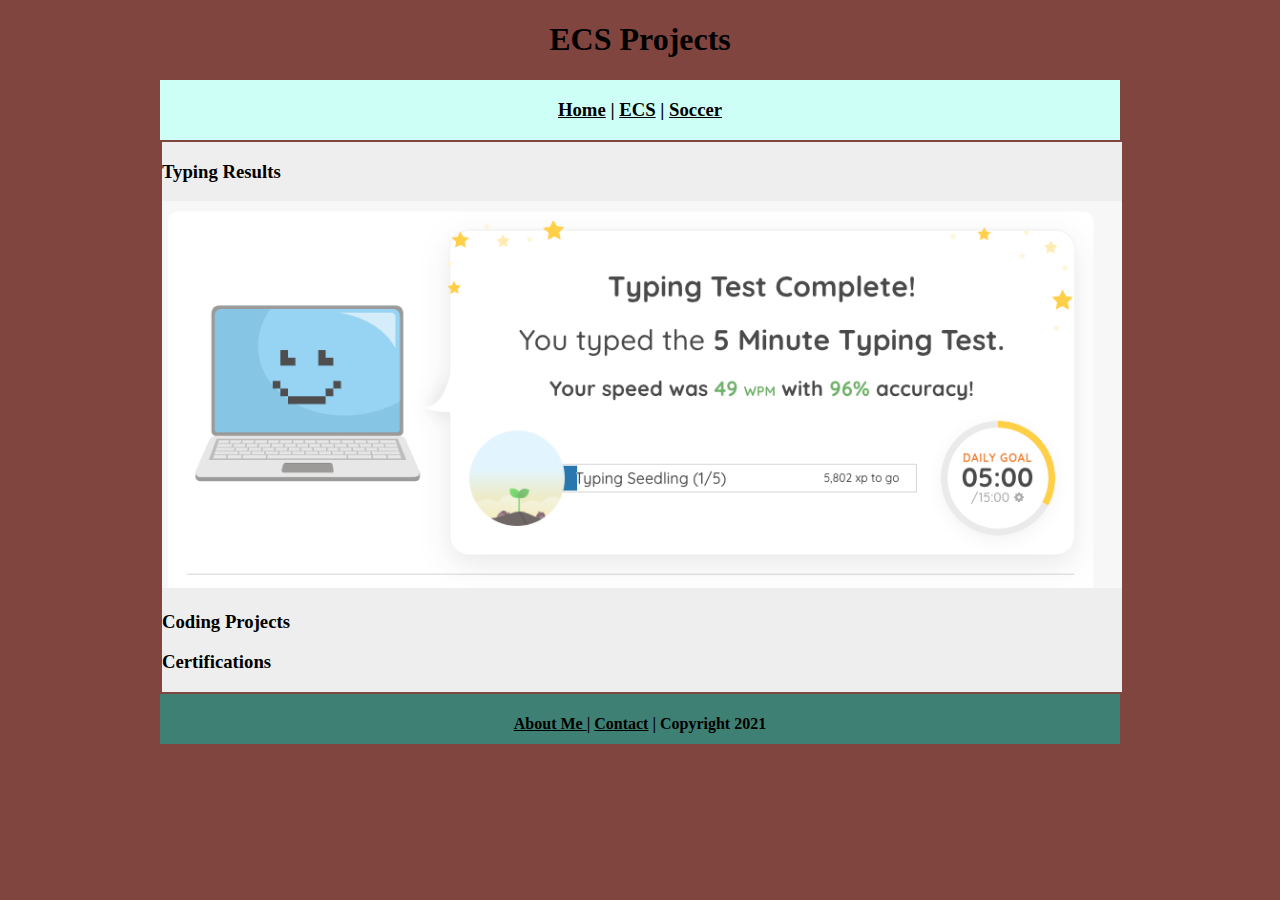
==== ecs/index.html @ b3dca617 "Update index.html" ====
<!DOCTYPE html>
<html class="homePage">
<head>
	<!-- This is a comment! Text here will be ignored by the browser. -->
	<meta charset="UTF-8">
	<title> ECS Projects </title>
	<link href="../myCSS.css" rel="stylesheet" type="text/css">
</head>
<body>
<div class="container">
  <div class="header">
  	<h1> ECS Projects </h1>
  </div>
  <div class="nav">
    <h3> <a href="../index.html">Home</a> | <a href="index.html">ECS</a> | <a href="../soccer/index.html">Soccer</a> </h3>
  </div>
  <div class="content">
	  <h3>Typing Results</h3>
	  <img src="../images/Typing.png" alt="Typing Test" width="960" float="right" >
          <h3>Coding Projects</h3>
	  <h3>Certifications</h3>
  </div>
  <div class="footer">
    <h4> <a href="../aboutme.html">About Me </a> | <a href="mailto:9657244@graniteschools.org">Contact</a> | Copyright 2021</h4>
  </div>
</div>
</body>
</html>
---- myCSS.css ----
@charset "UTF-8";
/* This is a comment! Text here will be ignored by the browser. */
body {
	margin: 0 auto;
	font: Bradley Hand, cursive;
}
.homePage {
	background: #80453E;
}
.container {
	width: 960px;
	margin: 0 auto;
}
.header {
	font: Bradley Hand, cursive;
	color:
	background: #FFD3CF;
	text-align: center;
	margin: 0px;
	padding: 5;
	float: left;
	width: 100%;
	height: 80px;
	
}
.nav {
	background: #CEFFF6;
	margin: 0px;
	padding: 5;
	float: left;
	width: 100%;
	height: 60px;
	text-align: center;
}
.content {
	background: #EEEEEE;
	margin: 2px;
	float: left;
	width: 100%;
	text-align: left-side;
}
.footer {
	background: #3E8074;
	margin: 0px;
	float: left;
	width: 100%;
	height: 50px;
	text-align: center;
}
a:link {
     color: #000000;
}
a:visited {
     color: #000;
}
a:hover, a:active, a:focus { 
     text-decoration: underline;
}
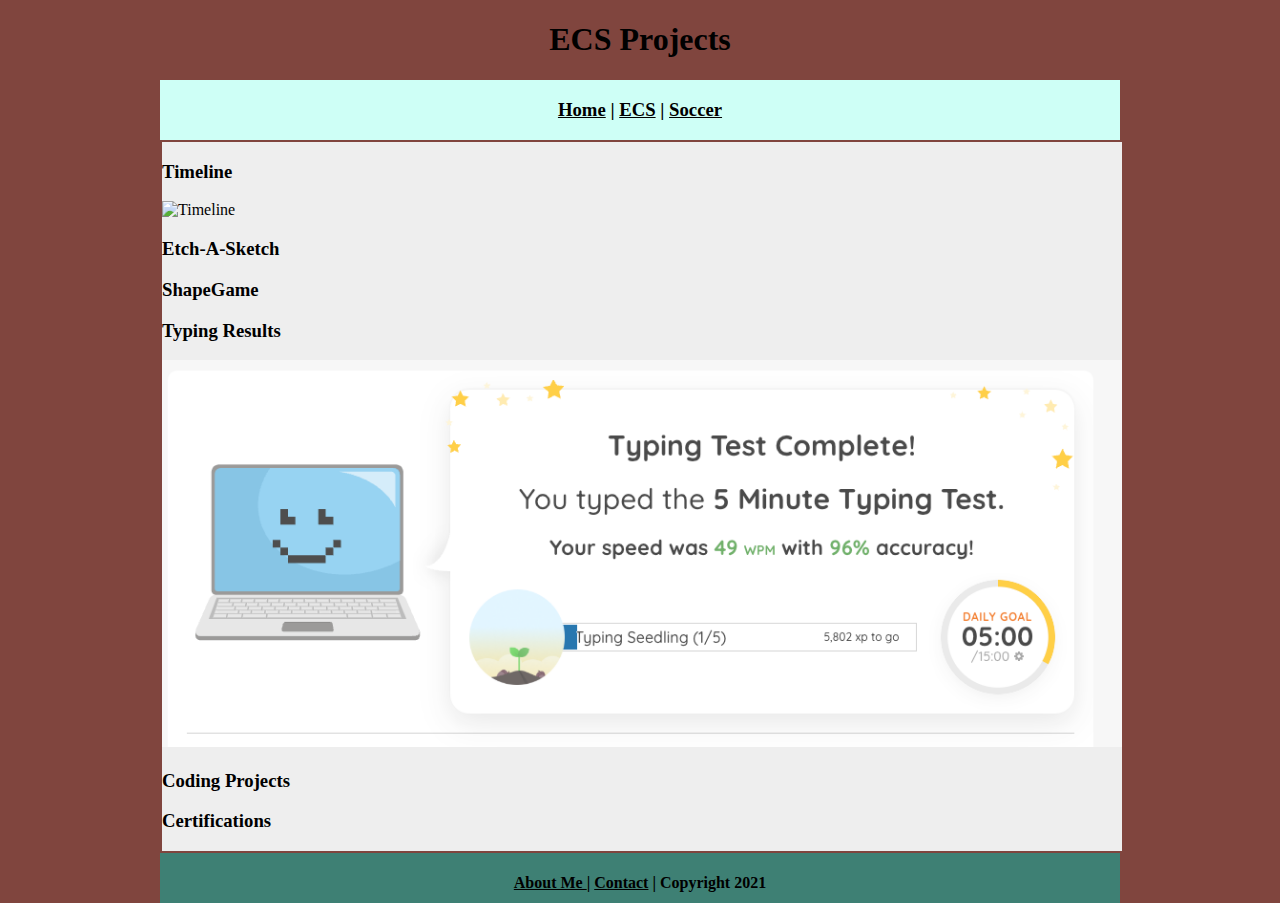
==== commit 37be3bf4: "Update index.html" ====
--- a/ecs/index.html
+++ b/ecs/index.html
@@ -15,8 +15,17 @@
     <h3> <a href="../index.html">Home</a> | <a href="index.html">ECS</a> | <a href="../soccer/index.html">Soccer</a> </h3>
   </div>
   <div class="content">
+
+	  <h3>Timeline</h3>
+	  <img src="" alt="Timeline" width="960" >
+
+	  <h3>Etch-A-Sketch</h3>
+
+	  <h3>ShapeGame</h3>
+
+	  
 	  <h3>Typing Results</h3>
-	  <img src="../images/Typing.png" alt="Typing Test" width="960" float="right" >
+	  <img src="../images/Typing.png" alt="Typing Test" width="960" >
           <h3>Coding Projects</h3>
 	  <h3>Certifications</h3>
   </div>
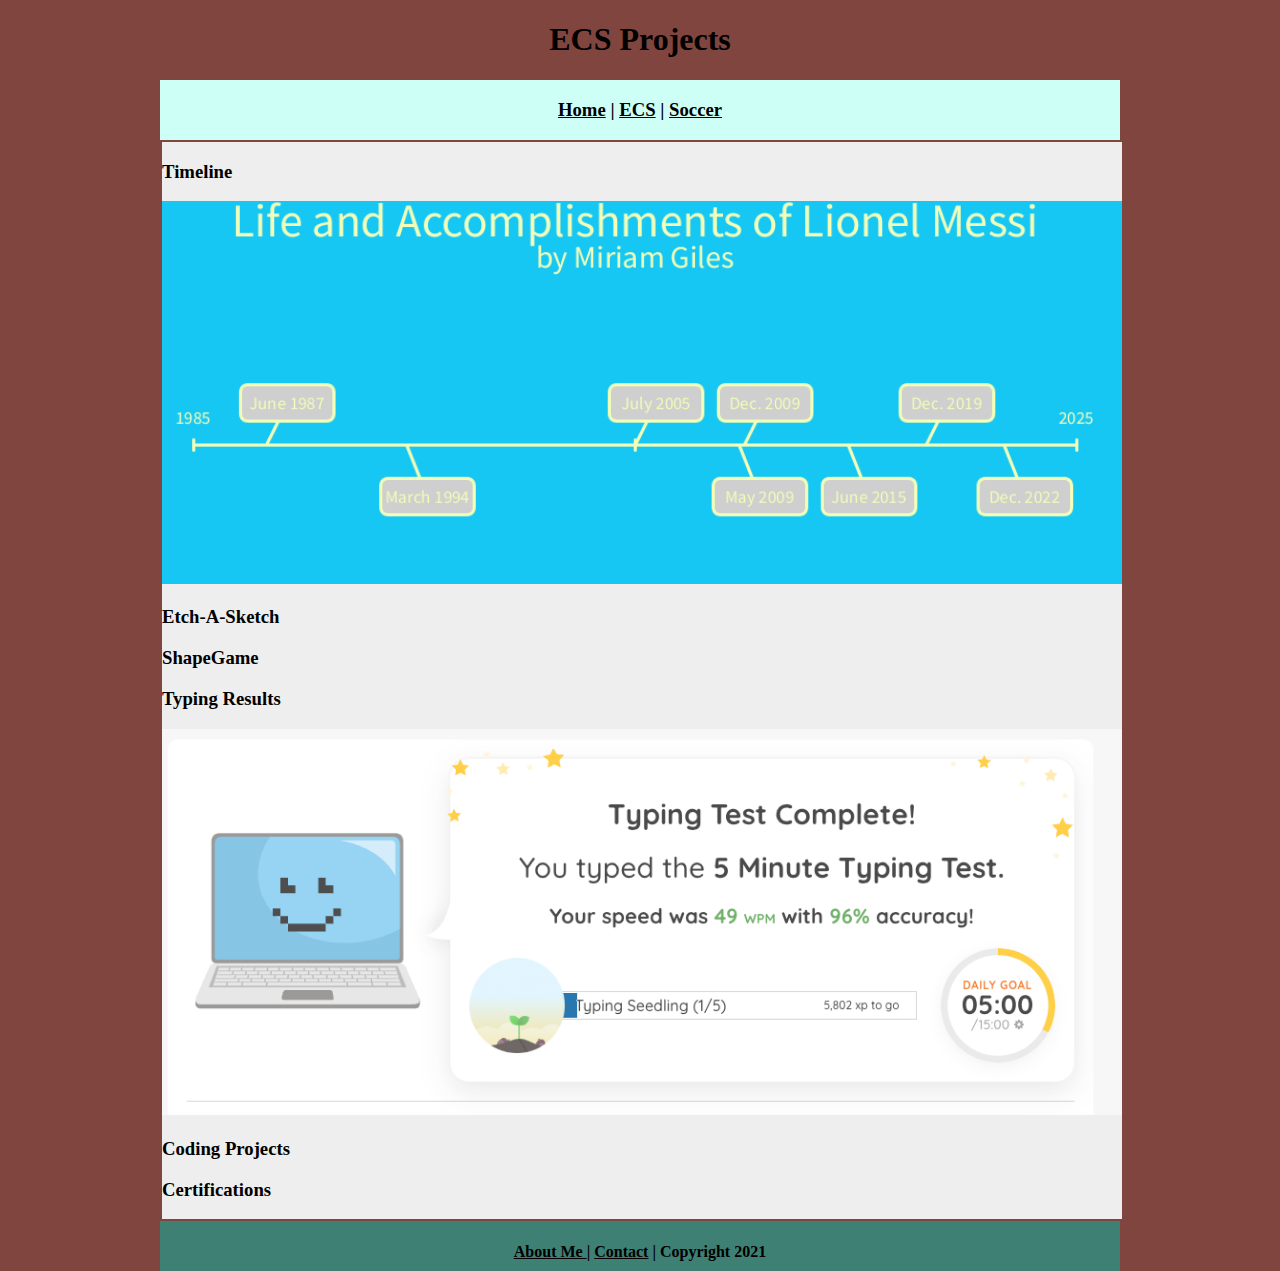
==== commit 08d2db10: "Update index.html" ====
--- a/ecs/index.html
+++ b/ecs/index.html
@@ -17,7 +17,7 @@
   <div class="content">
 
 	  <h3>Timeline</h3>
-	  <img src="" alt="Timeline" width="960" >
+	  <img src="../images/Timeline.png" alt="Timeline" width="960" >
 
 	  <h3>Etch-A-Sketch</h3>
 
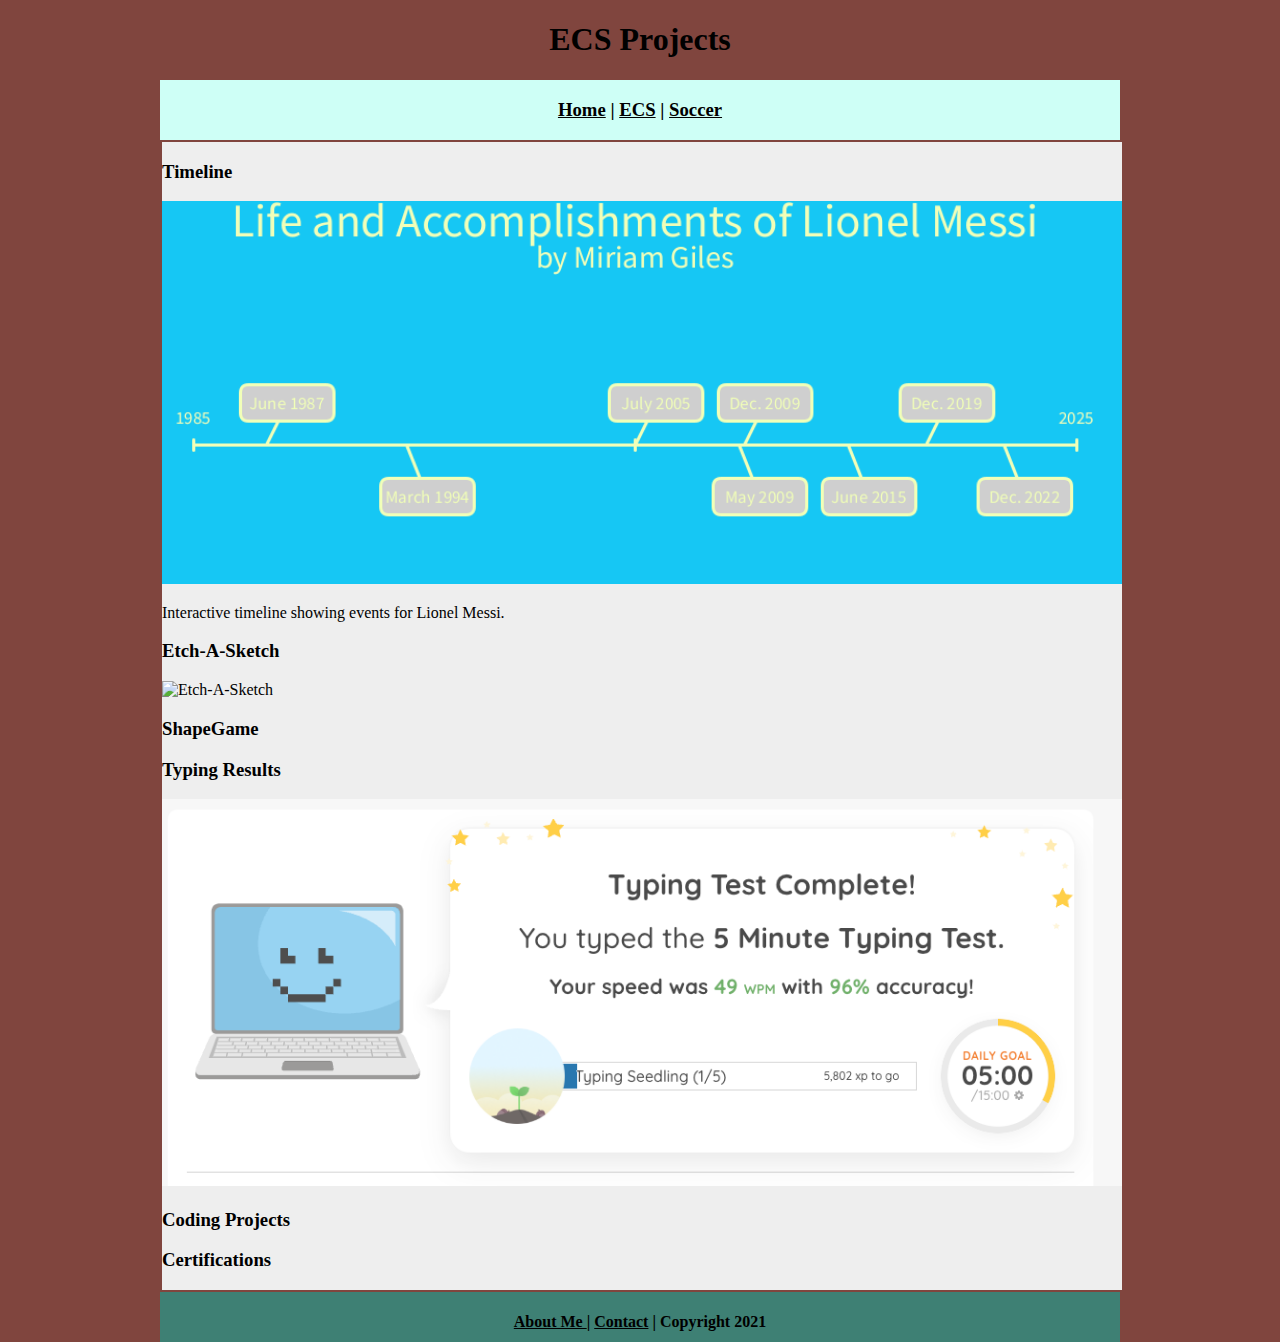
==== commit 890a302e: "Update index.html" ====
--- a/ecs/index.html
+++ b/ecs/index.html
@@ -18,8 +18,10 @@
 
 	  <h3>Timeline</h3>
 	  <img src="../images/Timeline.png" alt="Timeline" width="960" >
-
+	  <p> Interactive timeline showing events for Lionel Messi.</p>
+	  
 	  <h3>Etch-A-Sketch</h3>
+	  <img src="" alt="Etch-A-Sketch" width="960" >
 
 	  <h3>ShapeGame</h3>
 
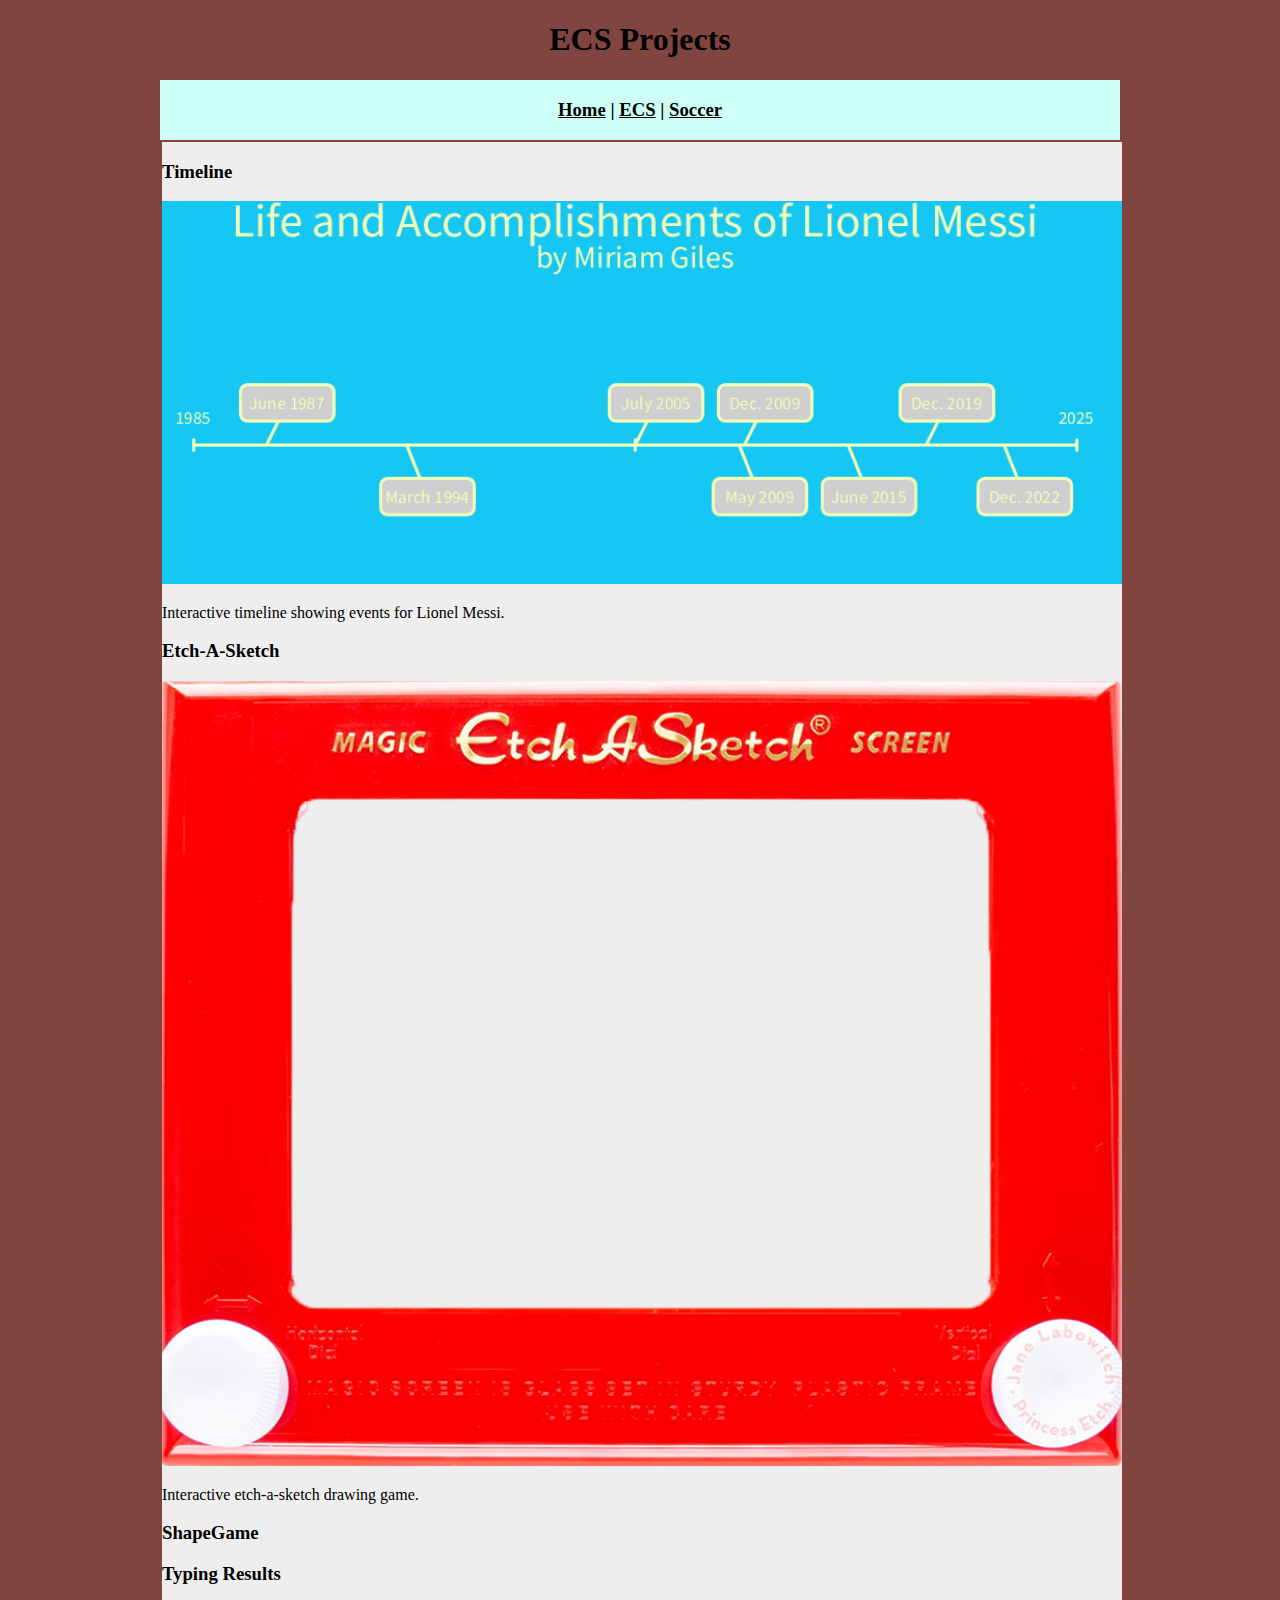
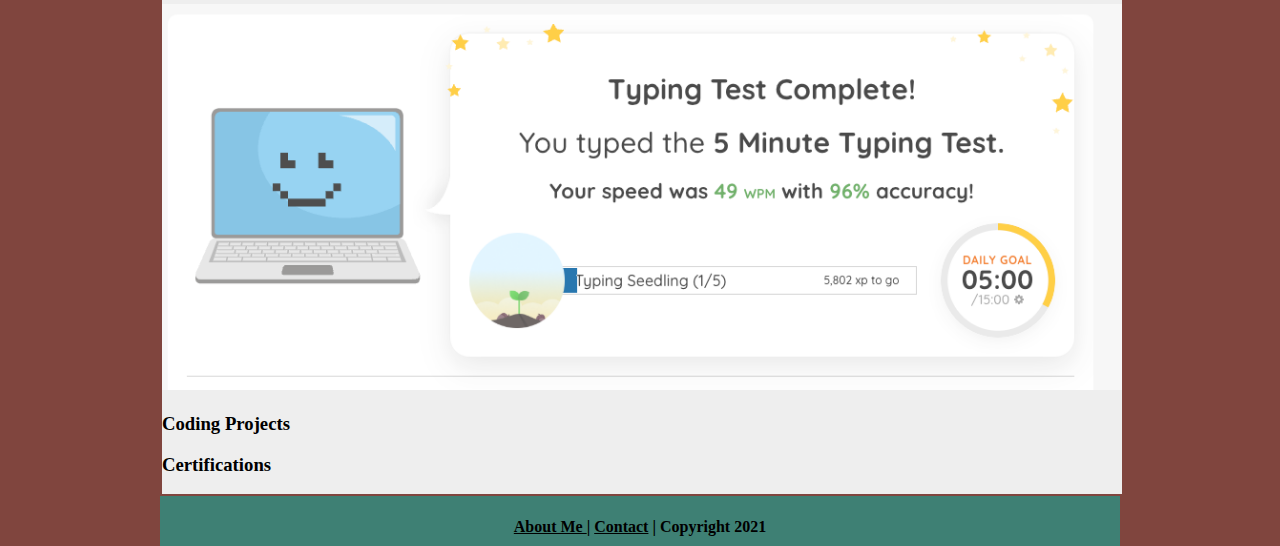
==== commit 756a22f6: "Update index.html" ====
--- a/ecs/index.html
+++ b/ecs/index.html
@@ -21,7 +21,8 @@
 	  <p> Interactive timeline showing events for Lionel Messi.</p>
 	  
 	  <h3>Etch-A-Sketch</h3>
-	  <img src="" alt="Etch-A-Sketch" width="960" >
+	  <img src="../images/Etch.png" alt="Etch-A-Sketch" width="960" >
+	  <p> Interactive etch-a-sketch drawing game. </p>
 
 	  <h3>ShapeGame</h3>
 
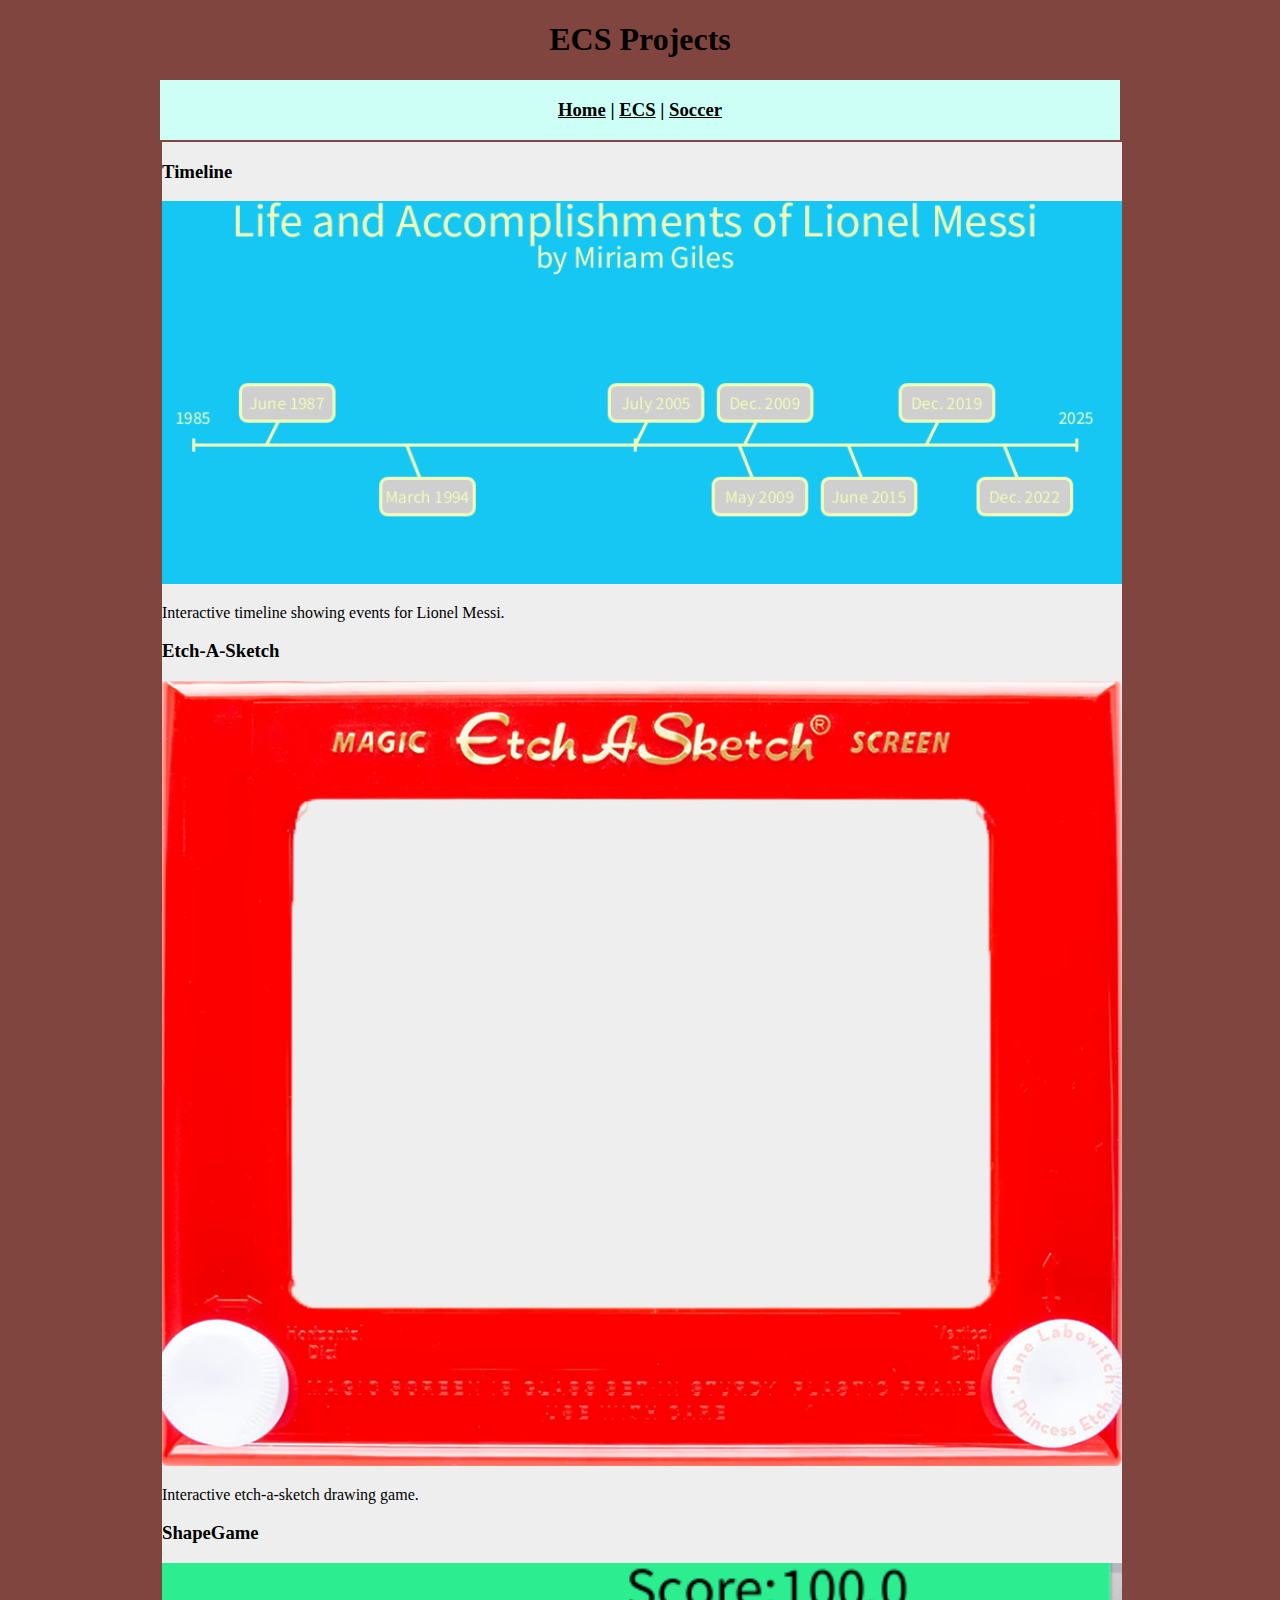
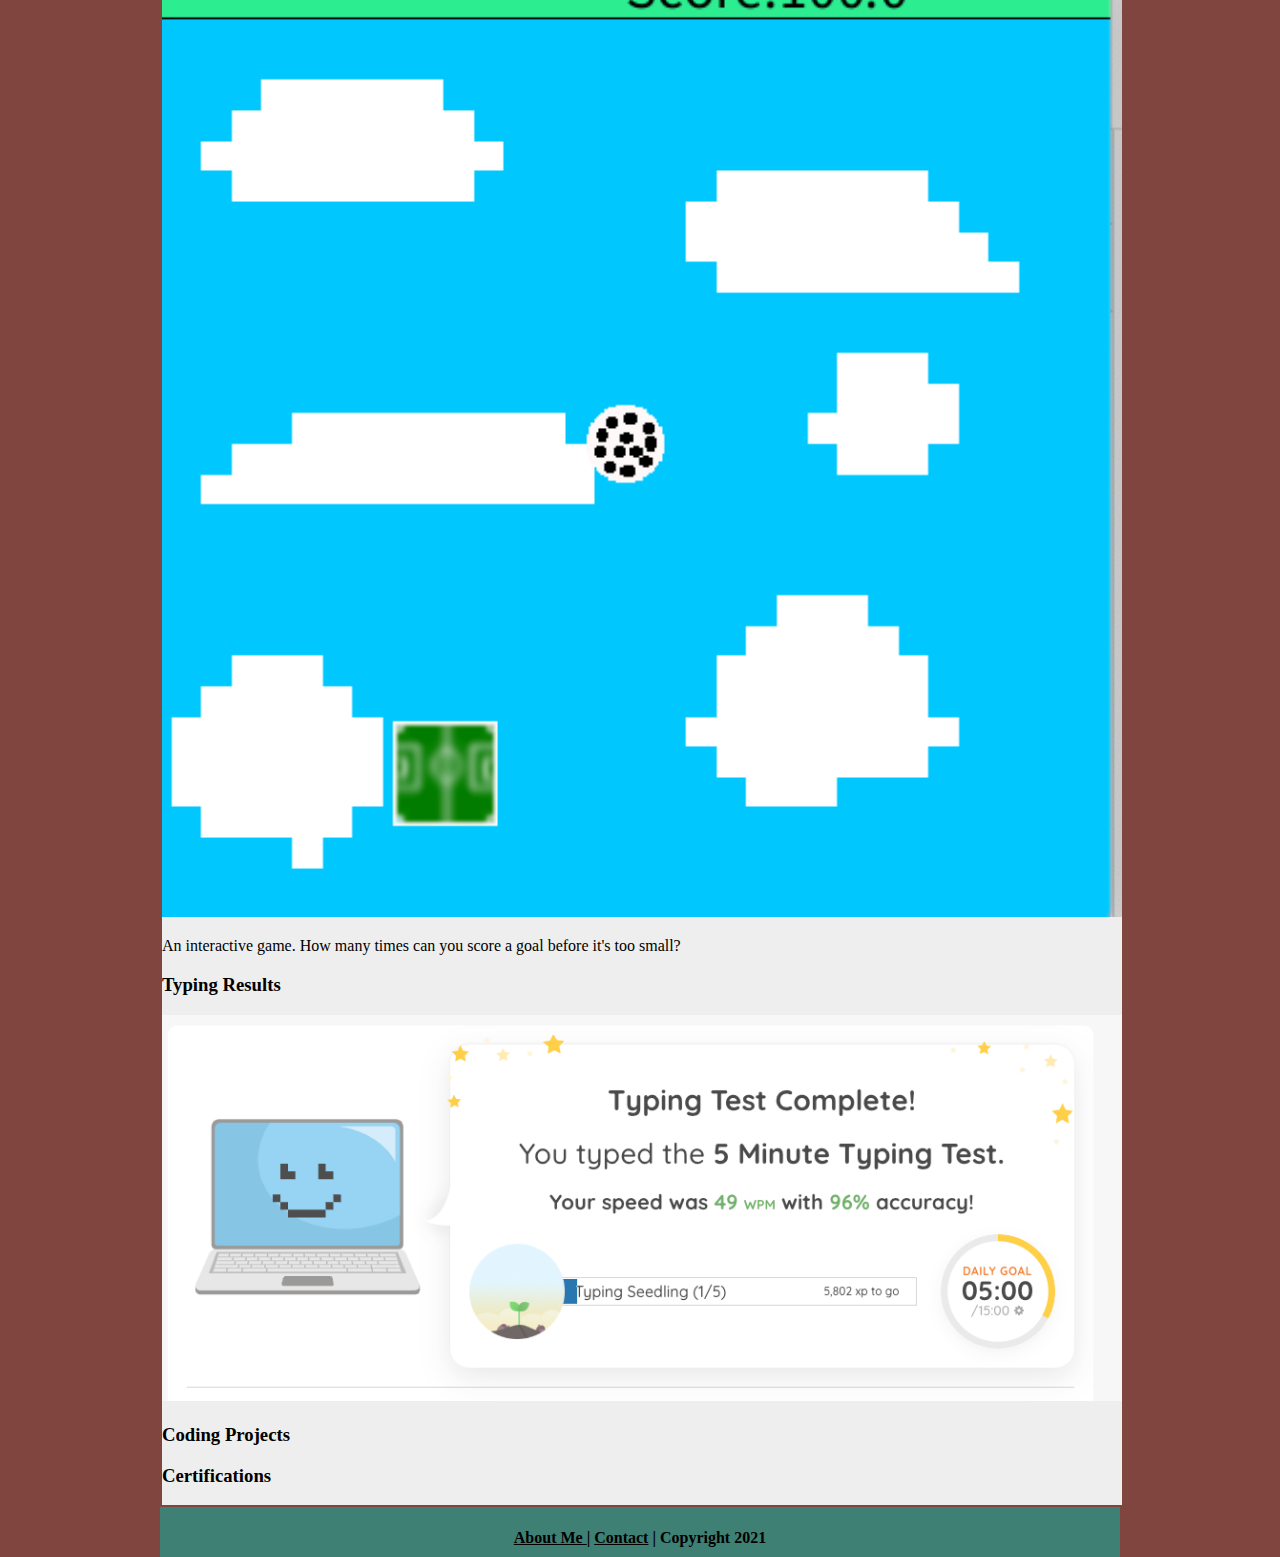
==== commit 3d46af12: "Update index.html" ====
--- a/ecs/index.html
+++ b/ecs/index.html
@@ -25,6 +25,8 @@
 	  <p> Interactive etch-a-sketch drawing game. </p>
 
 	  <h3>ShapeGame</h3>
+	  <img src="../images/ShapeGame.png" alt="ShapeGame" width="960" >
+	  <p> An interactive game. How many times can you score a goal before it's too small?</p>
 
 	  
 	  <h3>Typing Results</h3>
